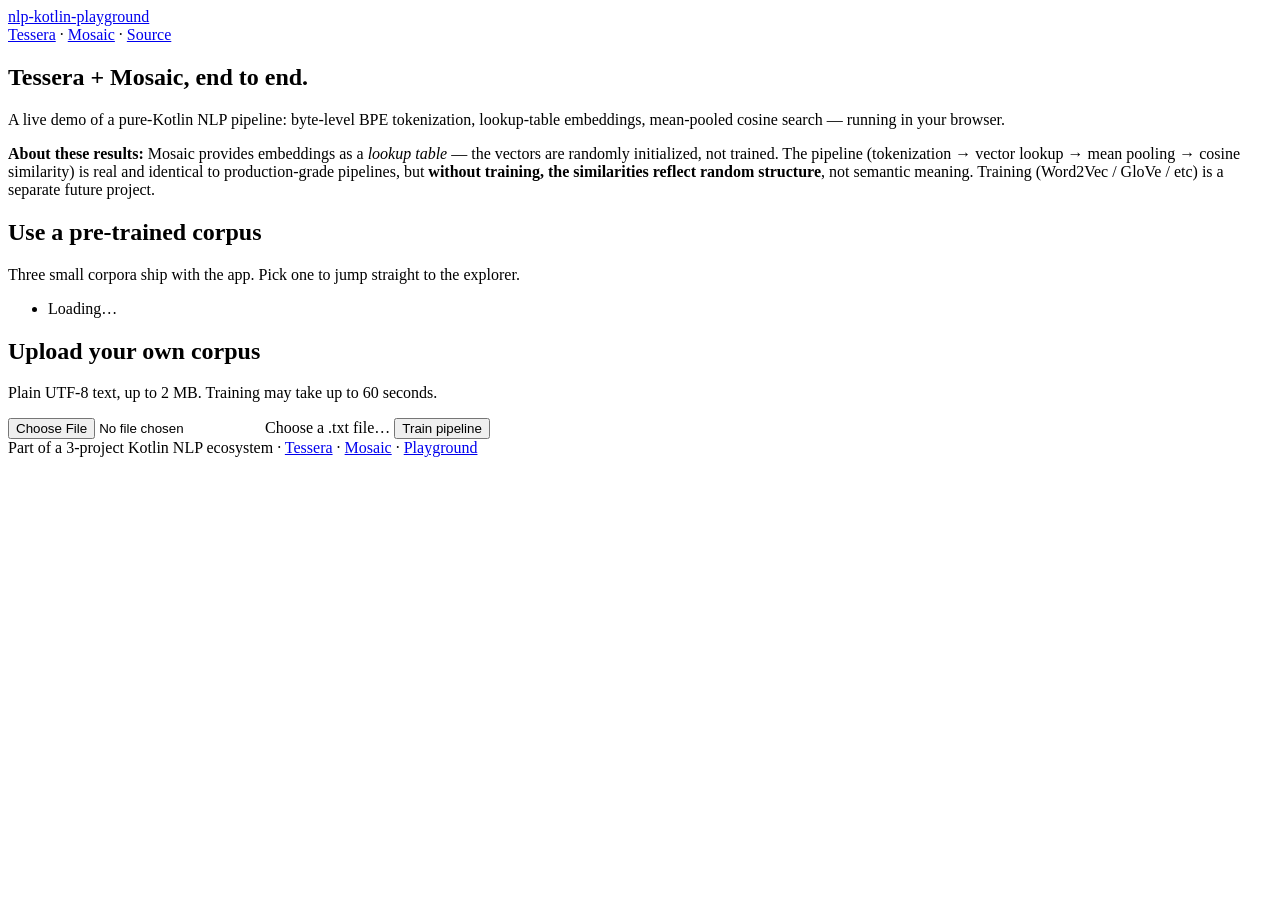
==== src/main/resources/static/index.html @ b920dd5d "feat(corpus): interface web" ====
<!DOCTYPE html>
<html lang="en">
<head>
    <meta charset="UTF-8">
    <meta name="viewport" content="width=device-width, initial-scale=1.0">
    <title>nlp-kotlin-playground</title>
    <link rel="stylesheet" href="/css/main.css">
</head>
<body>
<header class="site-header">
    <div class="container">
        <a class="brand" href="/">nlp-kotlin-playground</a>
        <nav class="ecosystem">
            <a href="https://github.com/HectorIFC/tessera" target="_blank" rel="noopener">Tessera</a>
            <span aria-hidden="true">·</span>
            <a href="https://github.com/HectorIFC/mosaic" target="_blank" rel="noopener">Mosaic</a>
            <span aria-hidden="true">·</span>
            <a href="https://github.com/HectorIFC/nlp-kotlin-playground" target="_blank" rel="noopener">Source</a>
        </nav>
    </div>
</header>

<main class="container">
    <section class="hero">
        <h1>Tessera + Mosaic, end to end.</h1>
        <p class="subtitle">
            A live demo of a pure-Kotlin NLP pipeline: byte-level BPE tokenization,
            lookup-table embeddings, mean-pooled cosine search — running in your browser.
        </p>
    </section>

    <aside class="disclaimer" role="note">
        <strong>About these results:</strong>
        Mosaic provides embeddings as a <em>lookup table</em> — the vectors are randomly
        initialized, not trained. The pipeline (tokenization → vector lookup → mean pooling →
        cosine similarity) is real and identical to production-grade pipelines, but
        <strong>without training, the similarities reflect random structure</strong>, not
        semantic meaning. Training (Word2Vec / GloVe / etc) is a separate future project.
    </aside>

    <section class="modes">
        <article class="mode-card" id="pretrained-card">
            <h2>Use a pre-trained corpus</h2>
            <p>Three small corpora ship with the app. Pick one to jump straight to the explorer.</p>
            <ul id="pretrained-list" class="pretrained-list" aria-live="polite">
                <li class="placeholder">Loading…</li>
            </ul>
            <p id="pretrained-empty" class="muted" hidden>
                No pre-trained corpora bundled yet — they land in Phase 4.
                Upload your own corpus on the right to try the pipeline now.
            </p>
        </article>

        <article class="mode-card" id="upload-card">
            <h2>Upload your own corpus</h2>
            <p>Plain UTF-8 text, up to 2&nbsp;MB. Training may take up to 60&nbsp;seconds.</p>
            <form id="upload-form">
                <label class="file-input">
                    <input type="file" id="upload-file" accept=".txt,text/plain" required>
                    <span>Choose a .txt file…</span>
                </label>
                <button type="submit" id="upload-submit">Train pipeline</button>
            </form>
            <div id="upload-status" class="upload-status" hidden></div>
        </article>
    </section>
</main>

<footer class="site-footer">
    <div class="container">
        Part of a 3-project Kotlin NLP ecosystem ·
        <a href="https://github.com/HectorIFC/tessera" target="_blank" rel="noopener">Tessera</a>
        ·
        <a href="https://github.com/HectorIFC/mosaic" target="_blank" rel="noopener">Mosaic</a>
        ·
        <a href="https://github.com/HectorIFC/nlp-kotlin-playground" target="_blank" rel="noopener">Playground</a>
    </div>
</footer>

<script type="module" src="/js/home.js"></script>
</body>
</html>
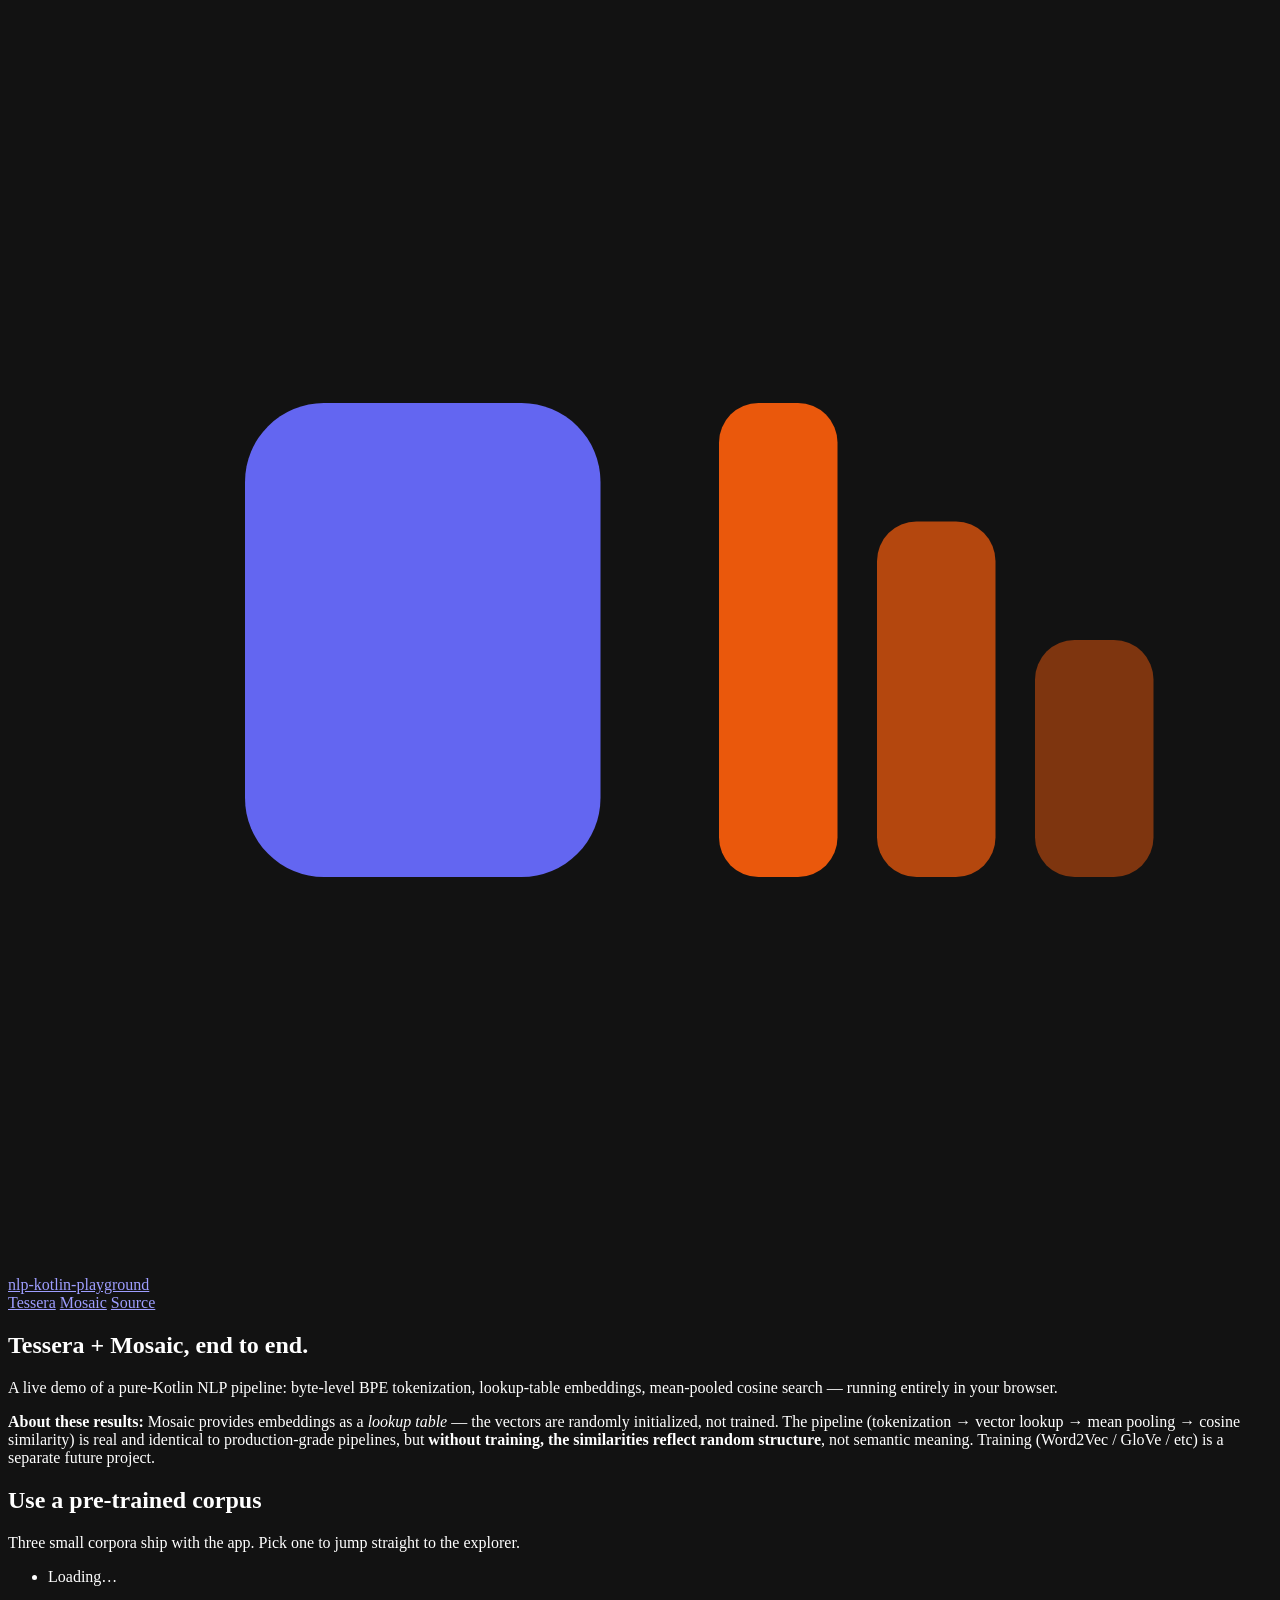
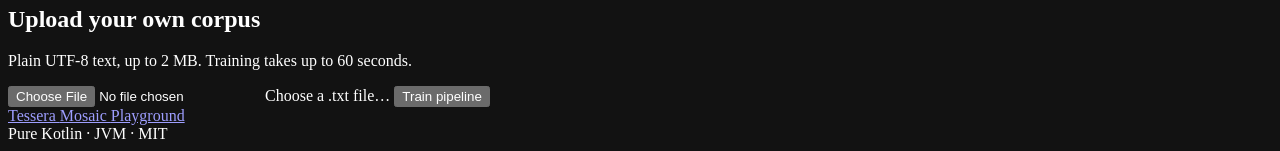
==== commit 3d66ae02: "feat: adjusts" ====
--- a/src/main/resources/static/index.html
+++ b/src/main/resources/static/index.html
@@ -3,29 +3,48 @@
 <head>
     <meta charset="UTF-8">
     <meta name="viewport" content="width=device-width, initial-scale=1.0">
+    <meta name="description" content="Interactive playground demonstrating the Tessera (BPE tokenizer) + Mosaic (embeddings) NLP pipeline in pure Kotlin.">
+    <meta name="color-scheme" content="dark">
     <title>nlp-kotlin-playground</title>
+    <link rel="icon" type="image/svg+xml" href="/favicon.svg">
+    <link rel="preconnect" href="https://fonts.googleapis.com">
+    <link rel="preconnect" href="https://fonts.gstatic.com" crossorigin>
+    <link rel="stylesheet" href="https://fonts.googleapis.com/css2?family=Inter:wght@400;500;600;700&family=JetBrains+Mono:wght@400;500;600&display=swap">
     <link rel="stylesheet" href="/css/main.css">
 </head>
 <body>
 <header class="site-header">
     <div class="container">
-        <a class="brand" href="/">nlp-kotlin-playground</a>
+        <a class="brand" href="/">
+            <svg class="brand-mark" viewBox="0 0 32 32" aria-hidden="true">
+                <rect x="6" y="10" width="9" height="12" rx="2" fill="#6366f1"/>
+                <rect x="18" y="10" width="3" height="12" rx="1" fill="#ea580c"/>
+                <rect x="22" y="13" width="3" height="9" rx="1" fill="#ea580c" opacity="0.75"/>
+                <rect x="26" y="16" width="3" height="6" rx="1" fill="#ea580c" opacity="0.5"/>
+            </svg>
+            nlp-kotlin-playground
+        </a>
         <nav class="ecosystem">
             <a href="https://github.com/HectorIFC/tessera" target="_blank" rel="noopener">Tessera</a>
-            <span aria-hidden="true">·</span>
+            <span class="dot" aria-hidden="true"></span>
             <a href="https://github.com/HectorIFC/mosaic" target="_blank" rel="noopener">Mosaic</a>
-            <span aria-hidden="true">·</span>
+            <span class="dot" aria-hidden="true"></span>
             <a href="https://github.com/HectorIFC/nlp-kotlin-playground" target="_blank" rel="noopener">Source</a>
         </nav>
     </div>
 </header>
 
-<main class="container">
+<main>
+<div class="container">
     <section class="hero">
-        <h1>Tessera + Mosaic, end to end.</h1>
+        <h1>
+            <span class="tessera-word">Tessera</span> +
+            <span class="mosaic-word">Mosaic</span>,
+            end&nbsp;to&nbsp;end.
+        </h1>
         <p class="subtitle">
             A live demo of a pure-Kotlin NLP pipeline: byte-level BPE tokenization,
-            lookup-table embeddings, mean-pooled cosine search — running in your browser.
+            lookup-table embeddings, mean-pooled cosine search — running entirely in your browser.
         </p>
     </section>
 
@@ -40,7 +59,7 @@
 
     <section class="modes">
         <article class="mode-card" id="pretrained-card">
-            <h2>Use a pre-trained corpus</h2>
+            <h2><span class="accent-dot" aria-hidden="true"></span> Use a pre-trained corpus</h2>
             <p>Three small corpora ship with the app. Pick one to jump straight to the explorer.</p>
             <ul id="pretrained-list" class="pretrained-list" aria-live="polite">
                 <li class="placeholder">Loading…</li>
@@ -52,8 +71,8 @@
         </article>
 
         <article class="mode-card" id="upload-card">
-            <h2>Upload your own corpus</h2>
-            <p>Plain UTF-8 text, up to 2&nbsp;MB. Training may take up to 60&nbsp;seconds.</p>
+            <h2><span class="accent-dot" aria-hidden="true"></span> Upload your own corpus</h2>
+            <p>Plain UTF-8 text, up to 2&nbsp;MB. Training takes up to 60&nbsp;seconds.</p>
             <form id="upload-form">
                 <label class="file-input">
                     <input type="file" id="upload-file" accept=".txt,text/plain" required>
@@ -64,16 +83,23 @@
             <div id="upload-status" class="upload-status" hidden></div>
         </article>
     </section>
+</div>
 </main>
 
 <footer class="site-footer">
     <div class="container">
-        Part of a 3-project Kotlin NLP ecosystem ·
-        <a href="https://github.com/HectorIFC/tessera" target="_blank" rel="noopener">Tessera</a>
-        ·
-        <a href="https://github.com/HectorIFC/mosaic" target="_blank" rel="noopener">Mosaic</a>
-        ·
-        <a href="https://github.com/HectorIFC/nlp-kotlin-playground" target="_blank" rel="noopener">Playground</a>
+        <div class="footer-links">
+            <a href="https://github.com/HectorIFC/tessera" target="_blank" rel="noopener">
+                <span class="footer-tag t-tessera" aria-hidden="true"></span> Tessera
+            </a>
+            <a class="mosaic-link" href="https://github.com/HectorIFC/mosaic" target="_blank" rel="noopener">
+                <span class="footer-tag t-mosaic" aria-hidden="true"></span> Mosaic
+            </a>
+            <a href="https://github.com/HectorIFC/nlp-kotlin-playground" target="_blank" rel="noopener">
+                <span class="footer-tag t-this" aria-hidden="true"></span> Playground
+            </a>
+        </div>
+        <span class="muted">Pure Kotlin · JVM · MIT</span>
     </div>
 </footer>
 
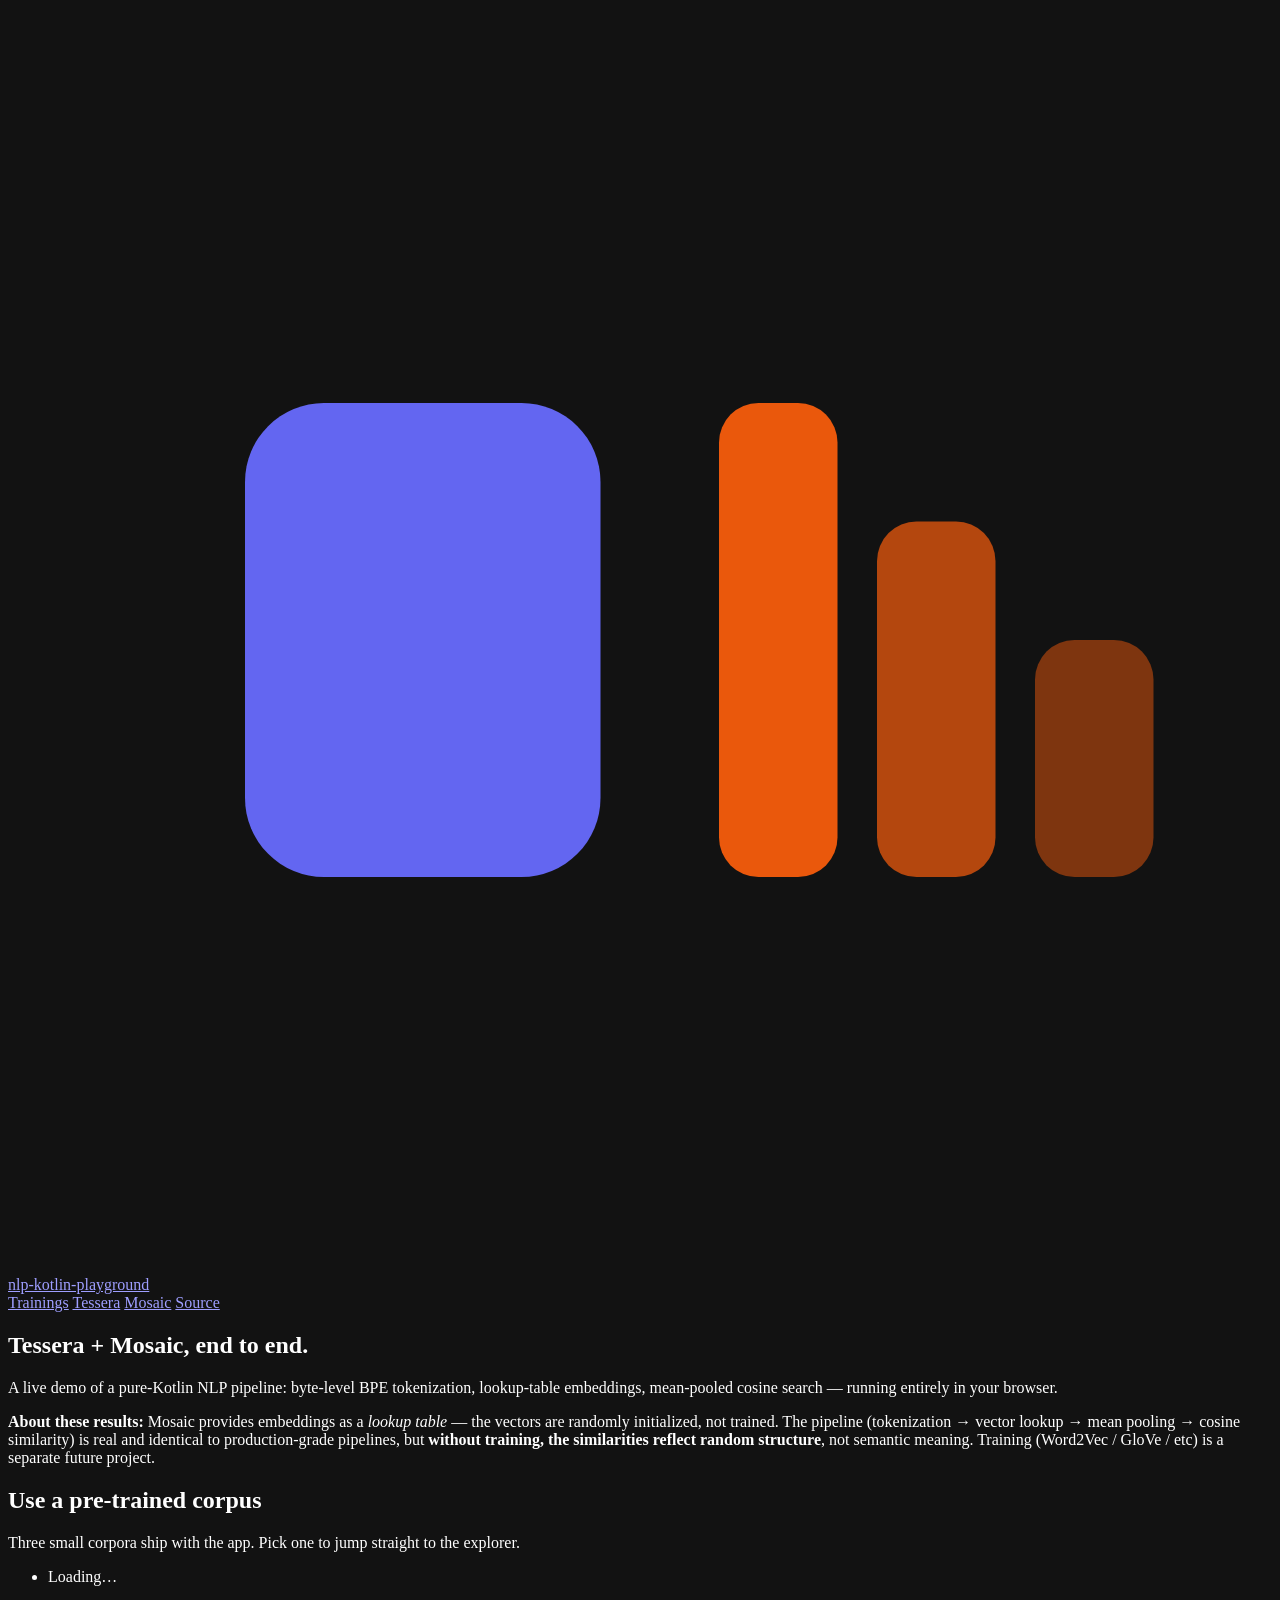
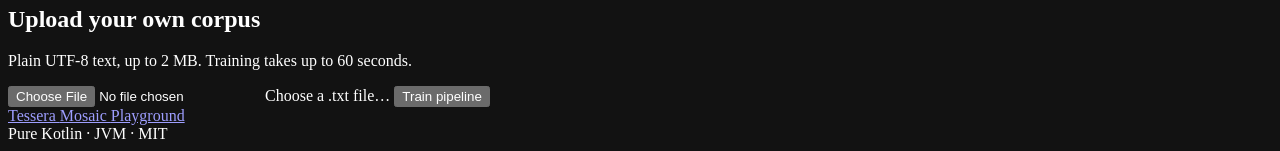
==== commit e2b79b54: "feat(ui): redirect upload to progress page + Trainings nav link" ====
--- a/src/main/resources/static/index.html
+++ b/src/main/resources/static/index.html
@@ -25,6 +25,8 @@
             nlp-kotlin-playground
         </a>
         <nav class="ecosystem">
+            <a href="/trainings">Trainings</a>
+            <span class="dot" aria-hidden="true"></span>
             <a href="https://github.com/HectorIFC/tessera" target="_blank" rel="noopener">Tessera</a>
             <span class="dot" aria-hidden="true"></span>
             <a href="https://github.com/HectorIFC/mosaic" target="_blank" rel="noopener">Mosaic</a>
